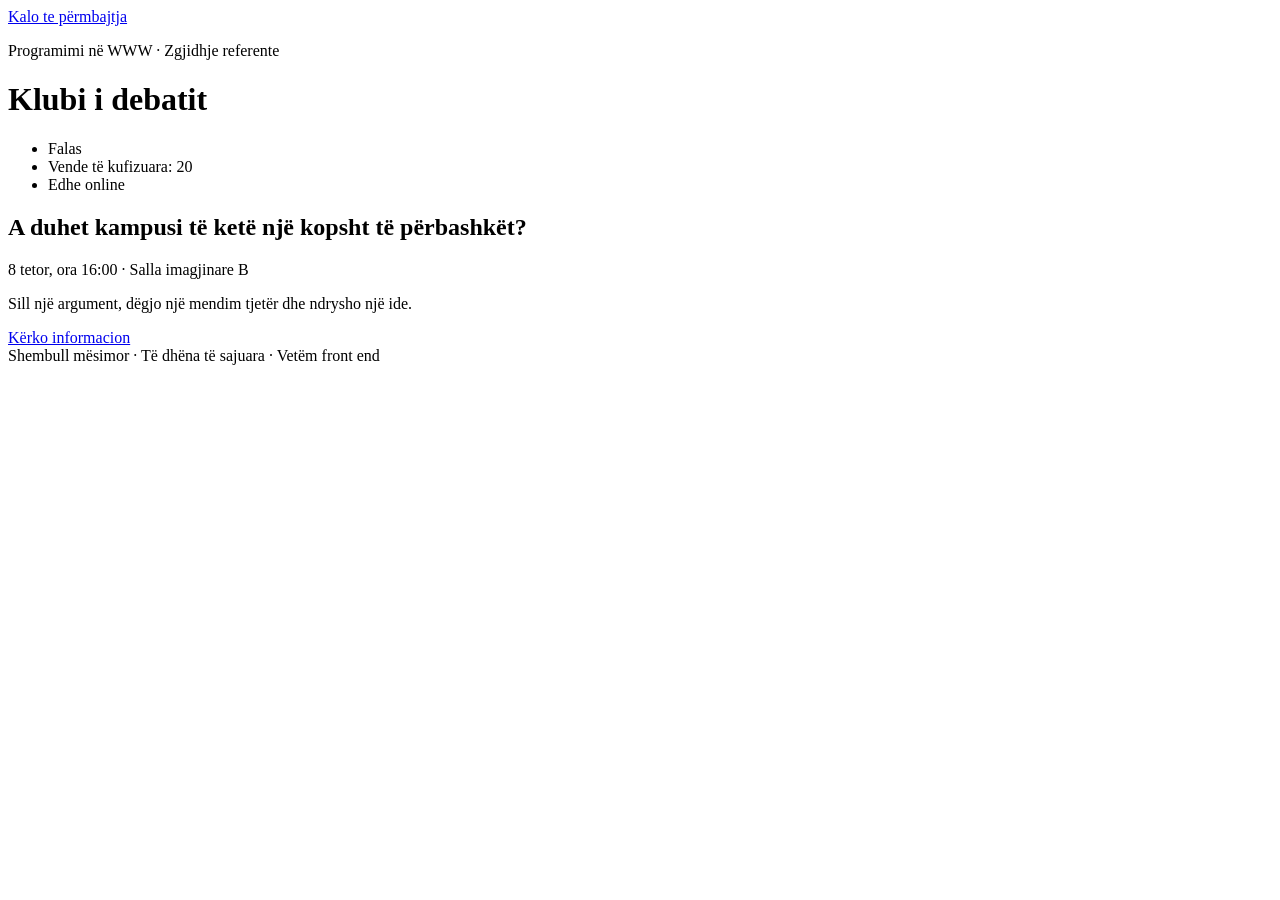
==== Java III/index.html @ 85953da4 "Create index.html" ====
<!doctype html>
<html lang="sq">
  <head>
    <meta charset="UTF-8" />
    <meta name="viewport" content="width=device-width, initial-scale=1" />
    <title>Klubi i debatit · Afisha</title>
    <link rel="stylesheet" href="style.css" />
    <link rel="stylesheet" href="Fillimi/gabime.css" />
  </head>
  <body>
    <a class="skip" href="#main">Kalo te përmbajtja</a>
    <header class="site-header">
      <p class="site-header__kicker">Programimi në WWW · Zgjidhje referente</p>
      <h1>Klubi i debatit</h1>
    </header>

    <main id="main">
      <article class="poster" id="poster">
        <ul class="tags">
          <li class="tag">Falas</li>
          <li class="tag tag-limited">Vende të kufizuara: 20</li>
          <li class="tag">Edhe online</li>
        </ul>

        <h2 class="poster__title">A duhet kampusi të ketë një kopsht të përbashkët?</h2>
        <p class="poster__meta">8 tetor, ora 16:00 · Salla imagjinare B</p>
        <p class="poster__text">Sill një argument, dëgjo një mendim tjetër dhe ndrysho një ide.</p>
        <a class="button" href="#regjistrimi">Kërko informacion</a>
      </article>
    </main>

    <footer class="site-footer">Shembull mësimor · Të dhëna të sajuara · Vetëm front end</footer>
  </body>
</html>
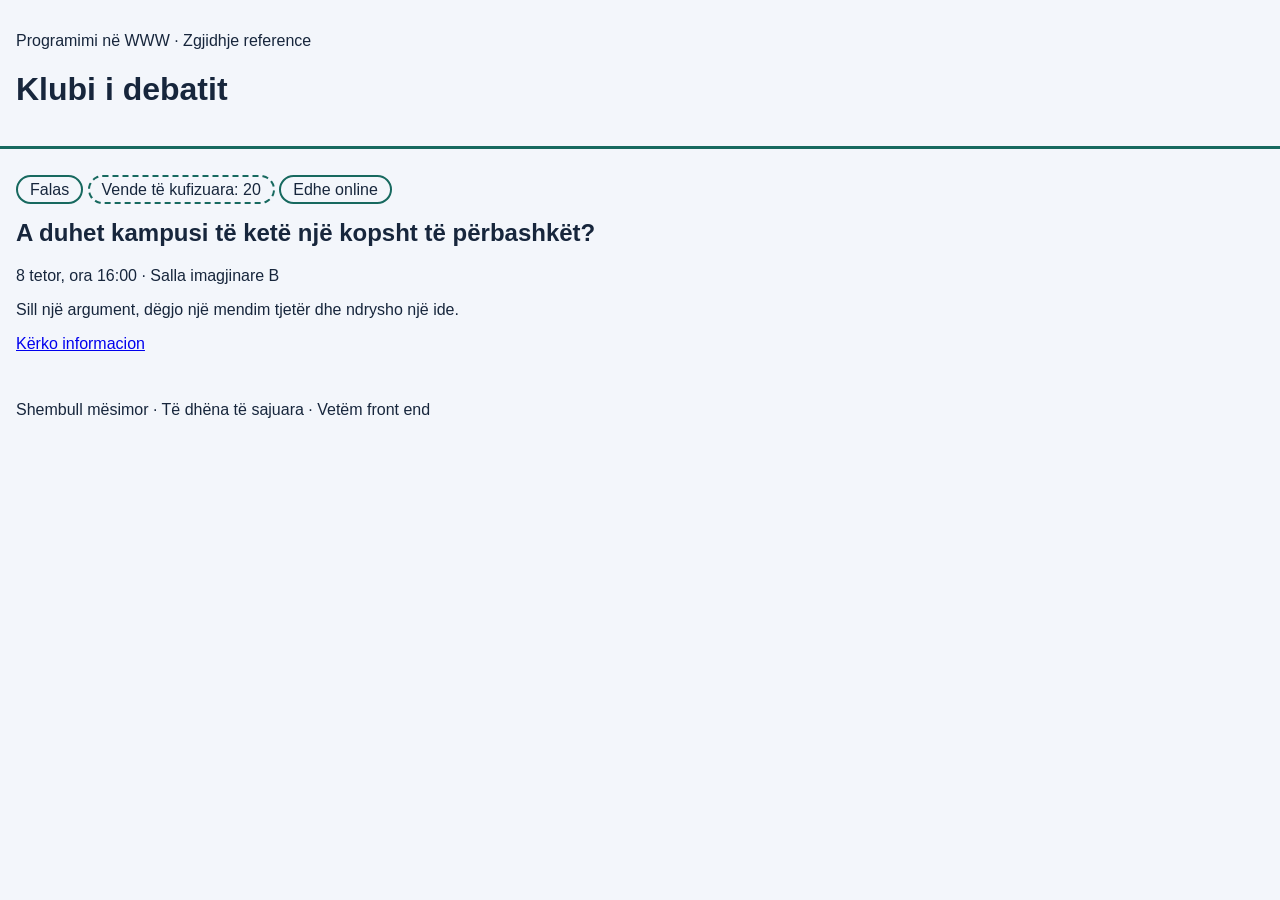
==== commit f5b501f0: "Update index.html" ====
--- a/Java III/index.html
+++ b/Java III/index.html
@@ -2,33 +2,45 @@
 <html lang="sq">
   <head>
     <meta charset="UTF-8" />
-    <meta name="viewport" content="width=device-width, initial-scale=1" />
-    <title>Klubi i debatit · Afisha</title>
+    <meta name="viewport" content="width=device-width, initial-scale=1.0" />
+    <title>Klinika e CSS: shpëto afishen</title>
     <link rel="stylesheet" href="style.css" />
-    <link rel="stylesheet" href="Fillimi/gabime.css" />
   </head>
   <body>
-    <a class="skip" href="#main">Kalo te përmbajtja</a>
+    
+
     <header class="site-header">
-      <p class="site-header__kicker">Programimi në WWW · Zgjidhje referente</p>
-      <h1>Klubi i debatit</h1>
+      <p class="subtitle">Programimi në WWW · Zgjidhje reference</p>
+      <h1 class="main-title">Klubi i debatit</h1>
     </header>
 
     <main id="main">
-      <article class="poster" id="poster">
-        <ul class="tags">
-          <li class="tag">Falas</li>
-          <li class="tag tag-limited">Vende të kufizuara: 20</li>
-          <li class="tag">Edhe online</li>
-        </ul>
+      <article class="poster-card">
+        <!-- Tri etiketa të dallueshme edhe pa u bazuar te ngjyra -->
+        <div class="tags-container">
+          <span class="tag tag-free">Falas</span>
+          <span class="tag tag-limited">Vende të kufizuara: 20</span>
+          <span class="tag tag-online">Edhe online</span>
+        </div>
 
-        <h2 class="poster__title">A duhet kampusi të ketë një kopsht të përbashkët?</h2>
-        <p class="poster__meta">8 tetor, ora 16:00 · Salla imagjinare B</p>
-        <p class="poster__text">Sill një argument, dëgjo një mendim tjetër dhe ndrysho një ide.</p>
-        <a class="button" href="#regjistrimi">Kërko informacion</a>
+        <h2 class="poster-title">
+          A duhet kampusi të ketë një kopsht të përbashkët?
+        </h2>
+
+        <p class="poster-meta">
+          8 tetor, ora 16:00 · Salla imagjinare B
+        </p>
+
+        <p class="poster-description">
+          Sill një argument, dëgjo një mendim tjetër dhe ndrysho një ide.
+        </p>
+
+        <a href="#regjistrohu" class="btn-primary">Kërko informacion</a>
       </article>
     </main>
 
-    <footer class="site-footer">Shembull mësimor · Të dhëna të sajuara · Vetëm front end</footer>
+    <footer class="site-footer">
+      Shembull mësimor · Të dhëna të sajuara · Vetëm front end
+    </footer>
   </body>
 </html>
--- a/Java III/style.css
+++ b/Java III/style.css
@@ -0,0 +1,63 @@
+* {
+  box-sizing: border-box;
+}
+body {
+  font-family: Arial, sans-serif;
+  margin: 0;
+  color: #17263c;
+  background: #f3f6fb;
+}
+
+header {
+  padding: 16px;
+  border-bottom: 3px solid #17695f;
+}
+main {
+  padding: 32px 16px;
+}
+footer {
+  padding: 16px;
+}
+
+.poster {
+  margin: 0 auto;
+  border: 1px solid #d5dce8;
+  border-radius: 12px;
+}
+
+.tags {
+  display: flex;
+  flex-wrap: wrap;
+  gap: 8px;
+  padding: 0;
+  list-style: none;
+}
+.tag {
+  padding: 4px 12px;
+  border: 2px solid #17695f;
+  border-radius: 20px;
+}
+.tag-limited {
+  border-style: dashed;
+}
+
+.button {
+  display: inline-block;
+  padding: 10px 16px;
+  background: #17695f;
+  color: #ffffff;
+  border-radius: 6px;
+}
+
+a:focus-visible {
+  outline: 3px solid orange;
+  outline-offset: 3px;
+}
+
+.skip {
+  position: absolute;
+  left: -999px;
+}
+.skip:focus-visible {
+  left: 16px;
+}
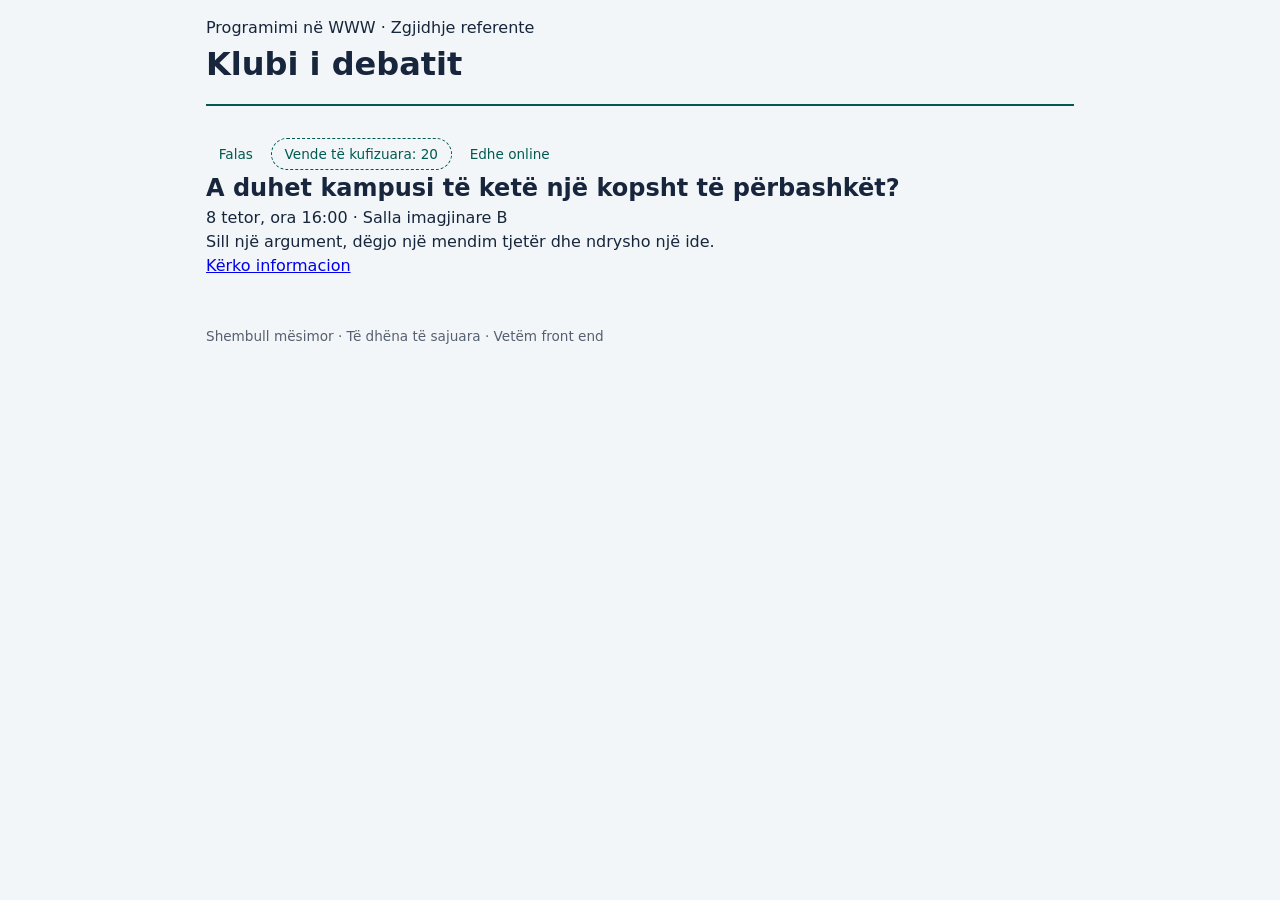
==== commit 3278b772: "Update index.html" ====
--- a/Java III/index.html
+++ b/Java III/index.html
@@ -2,45 +2,33 @@
 <html lang="sq">
   <head>
     <meta charset="UTF-8" />
-    <meta name="viewport" content="width=device-width, initial-scale=1.0" />
-    <title>Klinika e CSS: shpëto afishen</title>
+    <meta name="viewport" content="width=device-width, initial-scale=1" />
+    <title>Klubi i debatit · Afisha</title>
     <link rel="stylesheet" href="style.css" />
+    <link rel="stylesheet" href="Fillimi/gabime.css" />
   </head>
   <body>
-    
-
+    <a class="skip" href="#main">Kalo te përmbajtja</a>
     <header class="site-header">
-      <p class="subtitle">Programimi në WWW · Zgjidhje reference</p>
-      <h1 class="main-title">Klubi i debatit</h1>
+      <p class="site-header__kicker">Programimi në WWW · Zgjidhje referente</p>
+      <h1>Klubi i debatit</h1>
     </header>
 
     <main id="main">
-      <article class="poster-card">
-        <!-- Tri etiketa të dallueshme edhe pa u bazuar te ngjyra -->
-        <div class="tags-container">
-          <span class="tag tag-free">Falas</span>
-          <span class="tag tag-limited">Vende të kufizuara: 20</span>
-          <span class="tag tag-online">Edhe online</span>
-        </div>
+      <article class="poster" id="poster">
+        <ul class="tags">
+          <li class="tag">Falas</li>
+          <li class="tag tag-limited">Vende të kufizuara: 20</li>
+          <li class="tag">Edhe online</li>
+        </ul>
 
-        <h2 class="poster-title">
-          A duhet kampusi të ketë një kopsht të përbashkët?
-        </h2>
-
-        <p class="poster-meta">
-          8 tetor, ora 16:00 · Salla imagjinare B
-        </p>
-
-        <p class="poster-description">
-          Sill një argument, dëgjo një mendim tjetër dhe ndrysho një ide.
-        </p>
-
-        <a href="#regjistrohu" class="btn-primary">Kërko informacion</a>
+        <h2 class="poster__title">A duhet kampusi të ketë një kopsht të përbashkët?</h2>
+        <p class="poster__meta">8 tetor, ora 16:00 · Salla imagjinare B</p>
+        <p class="poster__text">Sill një argument, dëgjo një mendim tjetër dhe ndrysho një ide.</p>
+        <a class="button" href="#regjistrimi">Kërko informacion</a>
       </article>
     </main>
 
-    <footer class="site-footer">
-      Shembull mësimor · Të dhëna të sajuara · Vetëm front end
-    </footer>
+    <footer class="site-footer">Shembull mësimor · Të dhëna të sajuara · Vetëm front end</footer>
   </body>
 </html>
--- a/Java III/style.css
+++ b/Java III/style.css
@@ -1,63 +1,150 @@
+/* Box Model global me border-box */
 * {
   box-sizing: border-box;
-}
-body {
-  font-family: Arial, sans-serif;
   margin: 0;
-  color: #17263c;
-  background: #f3f6fb;
+  padding: 0;
 }
 
-header {
-  padding: 16px;
-  border-bottom: 3px solid #17695f;
-}
-main {
-  padding: 32px 16px;
-}
-footer {
-  padding: 16px;
+body {
+  font-family: system-ui, -apple-system, BlinkMacSystemFont, "Segoe UI", Roboto, sans-serif;
+  background-color: #f2f6f8;
+  color: #17263c;
+  line-height: 1.5;
+  padding: 1rem;
+  max-width: 900px;
+  margin: 0 auto;
 }
 
-.poster {
-  margin: 0 auto;
-  border: 1px solid #d5dce8;
-  border-radius: 12px;
-}
-
-.tags {
-  display: flex;
-  flex-wrap: wrap;
-  gap: 8px;
-  padding: 0;
-  list-style: none;
-}
-.tag {
-  padding: 4px 12px;
-  border: 2px solid #17695f;
-  border-radius: 20px;
-}
-.tag-limited {
-  border-style: dashed;
-}
-
-.button {
-  display: inline-block;
-  padding: 10px 16px;
-  background: #17695f;
+/* Skip Link për Aksesueshmëri */
+.skip {
+  position: absolute;
+  top: -100px;
+  left: 0;
+  background: #005a52;
   color: #ffffff;
+  padding: 0.5rem 1rem;
+  z-index: 100;
+  text-decoration: none;
   border-radius: 6px;
 }
 
-a:focus-visible {
-  outline: 3px solid orange;
+.skip:focus {
+  top: 0.5rem;
+  left: 0.5rem;
+}
+
+/* Header */
+.site-header {
+  margin-bottom: 2rem;
+  padding-bottom: 1rem;
+  border-bottom: 2px solid #005a52;
+}
+
+.subtitle {
+  font-size: 0.9rem;
+  color: #556070;
+}
+
+.main-title {
+  font-size: 2rem;
+  color: #17263c;
+  margin-top: 0.25rem;
+}
+
+/* Poster Card */
+.poster-card {
+  background-color: #ffffff;
+  border: 1px solid #d1dbe5;
+  border-radius: 12px;
+  padding: 2rem;
+  width: 100%;
+  max-width: 650px;
+  margin: 0 auto;
+}
+
+/* Etiketat - Përdorim linja solid, dashed dhe inner outline për dallim pa u bazuar te ngjyra */
+.tags-container {
+  display: flex;
+  flex-wrap: wrap;
+  gap: 0.5rem;
+  margin-bottom: 1.5rem;
+}
+
+.tag {
+  display: inline-block;
+  padding: 0.3rem 0.8rem;
+  font-size: 0.85rem;
+  font-weight: 500;
+  color: #005a52;
+  border-radius: 20px;
+  background-color: transparent;
+}
+
+/* 1. Falas: Kornizë e plotë (Solid) */
+.tag-free {
+  border: 1.5px solid #005a52;
+}
+
+/* 2. Vende të kufizuara: Kornizë me ndërprerje (Dashed) */
+.tag-limited {
+  border: 1.5px dashed #005a52;
+}
+
+/* 3. Edhe online: Kornizë me vije të dyfishtë / offset outline */
+.tag-online {
+  border: 1.5px solid #005a52;
+  outline: 1px solid #005a52;
+  outline-offset: -3px;
+}
+
+/* Përmbajtja e afishes */
+.poster-title {
+  font-size: 1.35rem;
+  font-weight: 700;
+  color: #17263c;
+  margin-bottom: 1rem;
+  line-height: 1.3;
+}
+
+.poster-meta {
+  font-size: 0.95rem;
+  color: #556070;
+  margin-bottom: 1rem;
+}
+
+.poster-description {
+  font-size: 1rem;
+  color: #17263c;
+  margin-bottom: 1.5rem;
+}
+
+/* Bouton / Lidhja e regjistrimit */
+.btn-primary {
+  display: inline-block;
+  background-color: #005a52;
+  color: #ffffff;
+  padding: 0.65rem 1.25rem;
+  border-radius: 6px;
+  text-decoration: none;
+  font-weight: 600;
+  font-size: 0.95rem;
+  transition: background-color 0.2s ease;
+}
+
+.btn-primary:hover {
+  background-color: #00423c;
+}
+
+/* Gjendje e dukshme focus-visible për navigim me Tab */
+a:focus-visible,
+button:focus-visible {
+  outline: 3px solid #005a52;
   outline-offset: 3px;
 }
 
-.skip {
-  position: absolute;
-  left: -999px;
+/* Footer */
+.site-footer {
+  margin-top: 3rem;
+  font-size: 0.85rem;
+  color: #556070;
 }
-.skip:focus-visible {
-  left: 16px;
-}
